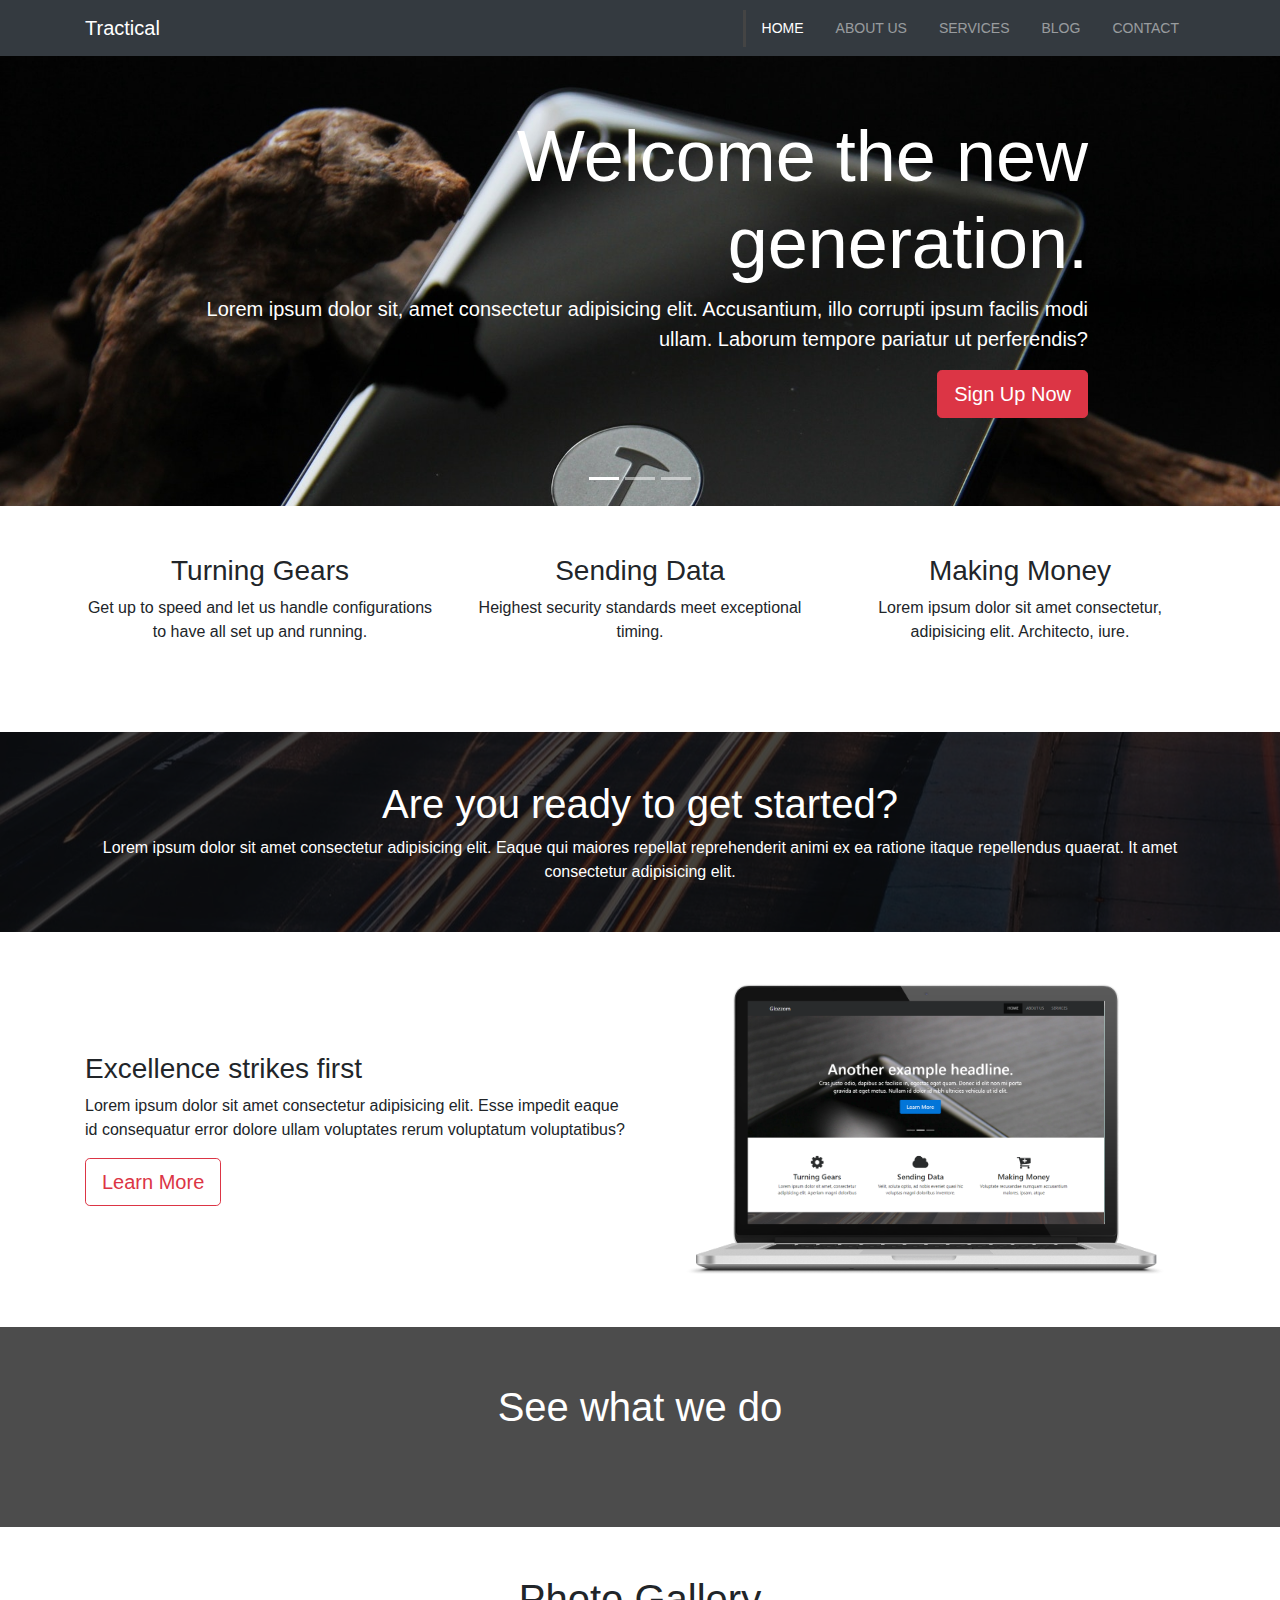
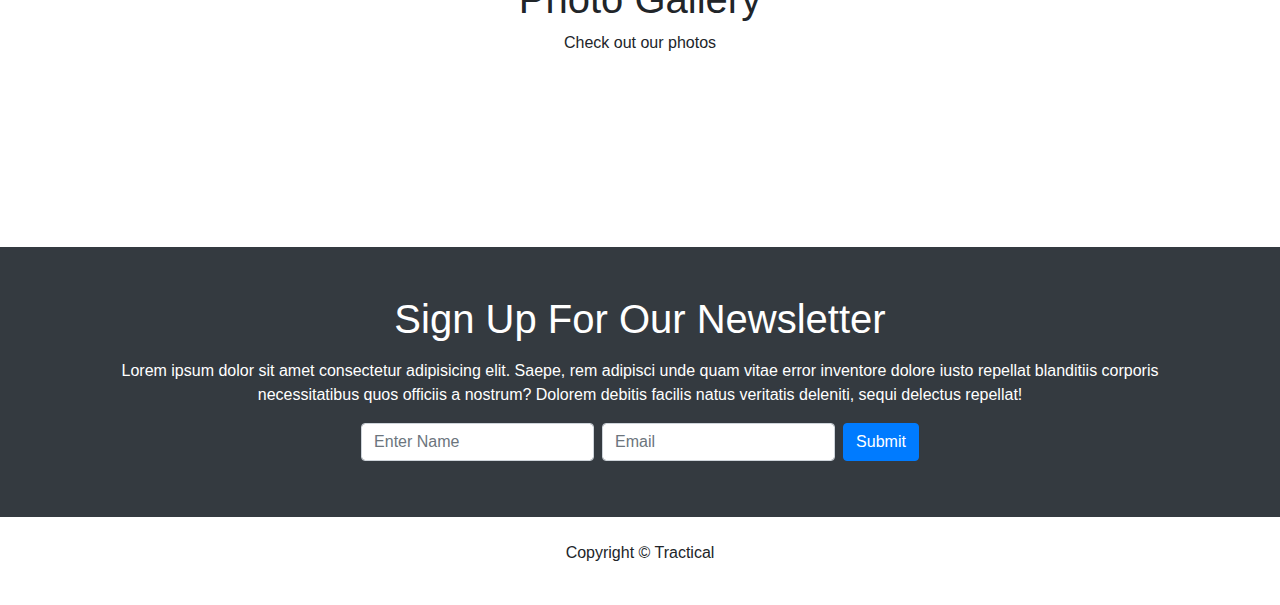
==== index.html @ 7f58cc16 "text edits" ====
<!DOCTYPE html>
<html lang="en">

<head>
  <meta charset="UTF-8" />
  <meta name="viewport" content="width=device-width, initial-scale=1.0" />
  <meta http-equiv="X-UA-Compatible" content="ie=edge" />
  <link rel="stylesheet" href="https://use.fontawesome.com/releases/v5.8.1/css/all.css"
    integrity="sha384-50oBUHEmvpQ+1lW4y57PTFmhCaXp0ML5d60M1M7uH2+nqUivzIebhndOJK28anvf" crossorigin="anonymous" />
  <link rel="stylesheet" href="https://stackpath.bootstrapcdn.com/bootstrap/4.3.1/css/bootstrap.min.css"
    integrity="sha384-ggOyR0iXCbMQv3Xipma34MD+dH/1fQ784/j6cY/iJTQUOhcWr7x9JvoRxT2MZw1T" crossorigin="anonymous" />
  <link rel="stylesheet" href="https://cdnjs.cloudflare.com/ajax/libs/ekko-lightbox/5.3.0/ekko-lightbox.css" />
  <link rel="stylesheet" href="css/style.css" />
  <title>Tractical</title>
</head>

<body>
  <nav class="navbar navbar-expand-sm navbar-dark bg-dark">
    <div class="container">
      <a href="index.html" class="navbar-brand">Tractical</a>
      <button class="navbar-toggler" data-toggle="collapse" data-target="#navbarCollapse">
        <span class="navbar-toggler-icon"></span>
      </button>
      <div class="collapse navbar-collapse" id="navbarCollapse">
        <ul class="navbar-nav ml-auto">
          <li class="nav-item active">
            <a href="index.html" class="nav-link">Home</a>
          </li>
          <li class="nav-item">
            <a href="about.html" class="nav-link">About Us</a>
          </li>
          <li class="nav-item">
            <a href="services.html" class="nav-link">Services</a>
          </li>
          <li class="nav-item">
            <a href="blog.html" class="nav-link">Blog</a>
          </li>
          <li class="nav-item">
            <a href="contact.html" class="nav-link">Contact</a>
          </li>
        </ul>
      </div>
    </div>
  </nav>

  <!-- SHOWCASE SLIDER -->
  <section id="showcase">
    <div id="myCarousel" class="carousel slide" data-ride="carousel">
      <ol class="carousel-indicators">
        <li class="active" data-target="#myCarousel" data-slide-to="0"></li>
        <li data-target="#myCarousel" data-slide-to="1"></li>
        <li data-target="#myCarousel" data-slide-to="2"></li>
      </ol>
      <div class="carousel-inner">

        <div class="carousel-item carousel-image-1 active">
          <div class="container">
            <div class="carousel-caption d-none d-sm-block text-right mb-5">
              <h1 class="display-3">Welcome the new generation.</h1>
              <p class="lead">
                Lorem ipsum dolor sit, amet consectetur adipisicing elit. Accusantium, illo corrupti ipsum
                facilis modi ullam. Laborum tempore pariatur ut perferendis?
              </p>
              <a href="#" class="btn btn-danger btn-lg">Sign Up Now</a>
            </div>
          </div>
        </div>

        <div class="carousel-item carousel-image-2">
          <div class="container">
            <div class="carousel-caption d-none d-sm-block mb-5">
              <h1 class="display-3">Enjoy instant service.</h1>
              <p class="lead">
                Lorem ipsum dolor sit, amet consectetur adipisicing elit. Accusantium, illo corrupti ipsum
                facilis modi ullam. Laborum tempore pariatur ut perferendis?
              </p>
              <a href="#" class="btn btn-primary btn-lg">Learn More</a>
            </div>
          </div>
        </div>

        <div class="carousel-item carousel-image-3">
          <div class="container">
            <div class="carousel-caption d-none d-sm-block text-right mb-5">
              <h1 class="display-3">Lightness.</h1>
              <p class="lead">
                Lorem ipsum dolor sit, amet consectetur adipisicing elit. Accusantium, illo corrupti ipsum
                facilis modi ullam. Laborum tempore pariatur ut perferendis?
              </p>
              <a href="#" class="btn btn-success btn-lg">Learn More</a>
            </div>
          </div>
        </div>

      </div>

    </div>
  </section>

  <!-- HOME ICON SECTION -->
  <section id="home-icons" class="py-5">
    <div class="container">
      <div class="row">
        <div class="col-md-4 mb-4 text-center">
          <i class="fas fa-cog fa-3x mb-2"></i>
          <h3>Turning Gears</h3>
          <p>Get up to speed and let us handle configurations to have all set up and running.</p>
        </div>
        <div class="col-md-4 mb-4 text-center">
          <i class="fas fa-cloud fa-3x mb-2"></i>
          <h3>Sending Data</h3>
          <p>Heighest security standards meet exceptional timing.</p>
        </div>
        <div class="col-md-4 mb-4 text-center">
          <i class="fas fa-cart-plus fa-3x mb-2"></i>
          <h3>Making Money</h3>
          <p>Lorem ipsum dolor sit amet consectetur, adipisicing elit. Architecto, iure.</p>
        </div>
      </div>
    </div>
  </section>

  <!-- HOME HEADING SECTION -->
  <section id="home-heading" class="p-5">
    <div class="dark-overlay">
      <div class="container pt-5">
        <div class="row">
          <div class="col-12">
            <h1>Are you ready to get started?</h1>
            <p class="d-none d-md-block">
              Lorem ipsum dolor sit amet consectetur adipisicing elit. Eaque qui maiores
              repellat reprehenderit animi ex ea ratione itaque repellendus quaerat. It
              amet consectetur adipisicing elit.
            </p>
          </div>
        </div>
      </div>
    </div>
  </section>

  <!-- INFO SECTION -->
  <section id="info" class="py-3">
    <div class="container">
      <div class="row">
        <div class="col-md-6 align-self-center">
          <h3>Excellence strikes first</h3>
          <p>Lorem ipsum dolor sit amet consectetur adipisicing elit. Esse impedit eaque id consequatur error dolore
            ullam voluptates rerum voluptatum voluptatibus?
          </p>
          <a href="about.html" class="btn btn-outline-danger btn-lg">Learn More</a>
        </div>
        <div class="col-md-6">
          <img src="img/laptop.png" alt="laptop" class="img-fluid">
        </div>
      </div>
    </div>
  </section>

  <!-- VIDEO PLAY SECTION -->
  <section id="video-play" class="p-5">
    <div class="dark-overlay">
      <div class="container pt-5">
        <div class="row">
          <div class="col-12">
            <a href="#" class="video" data-video="https://www.youtube.com/embed/n5uz7egB9tA" data-toggle="modal"
              data-target="#videoModal">
              <i class="fas fa-play fa-3x"></i>
            </a>
            <h1 class="mt-2">See what we do</h1>
          </div>
        </div>
      </div>
    </div>
  </section>

  <!-- PHOTO GALLERY -->
  <section id="gallery" class="py-5">
    <div class="container">
      <h1 class="text-center">Photo Gallery</h1>
      <p class="text-center">Check out our photos</p>

      <!-- First Row in Gallery -->
      <div class="row mb-3">

        <div class="col-md-4 mb-resp">
          <a href="https://images.unsplash.com/photo-1531297484001-80022131f5a1?ixlib=rb-1.2.1&ixid=eyJhcHBfaWQiOjEyMDd9&auto=format&fit=crop&w=560&h=560&q=60"
            data-toggle="lightbox" data-gallery="img-gallery" data-height="560" data-width="560">
            <img
              src="https://images.unsplash.com/photo-1531297484001-80022131f5a1?ixlib=rb-1.2.1&ixid=eyJhcHBfaWQiOjEyMDd9&auto=format&fit=crop&w=560&h=560&q=60"
              alt="" class="img-fluid">
          </a>
        </div>

        <div class="col-md-4 mb-resp">
          <a href="https://images.unsplash.com/photo-1488590528505-98d2b5aba04b?ixlib=rb-1.2.1&ixid=eyJhcHBfaWQiOjEyMDd9&auto=format&fit=crop&w=560&h=560&q=60"
            data-toggle="lightbox" data-gallery="img-gallery" data-height="560" data-width="560">
            <img
              src="https://images.unsplash.com/photo-1488590528505-98d2b5aba04b?ixlib=rb-1.2.1&ixid=eyJhcHBfaWQiOjEyMDd9&auto=format&fit=crop&w=560&h=560&q=60"
              alt="" class="img-fluid">
          </a>
        </div>

        <div class="col-md-4">
          <a href="https://images.unsplash.com/photo-1520607162513-77705c0f0d4a?ixlib=rb-1.2.1&ixid=eyJhcHBfaWQiOjEyMDd9&auto=format&fit=crop&w=560&h=560&q=60"
            data-toggle="lightbox" data-gallery="img-gallery" data-height="560" data-width="560">
            <img
              src="https://images.unsplash.com/photo-1520607162513-77705c0f0d4a?ixlib=rb-1.2.1&ixid=eyJhcHBfaWQiOjEyMDd9&auto=format&fit=crop&w=560&h=560&q=60"
              alt="" class="img-fluid">
          </a>
        </div>

      </div>

      <!-- Second Row in Gallery -->
      <div class="row mb-3">

        <div class="col-md-4 mb-resp">
          <a href="https://images.unsplash.com/photo-1487875961445-47a00398c267?ixlib=rb-1.2.1&ixid=eyJhcHBfaWQiOjEyMDd9&auto=format&fit=crop&w=560&h=560&q=60"
            data-toggle="lightbox" data-gallery="img-gallery" data-height="560" data-width="560">
            <img
              src="https://images.unsplash.com/photo-1487875961445-47a00398c267?ixlib=rb-1.2.1&ixid=eyJhcHBfaWQiOjEyMDd9&auto=format&fit=crop&w=560&h=560&q=60"
              alt="" class="
              img-fluid">
          </a>
        </div>

        <div class="col-md-4 mb-resp">
          <a href="https://images.unsplash.com/photo-1490971588422-52f6262a237a?ixlib=rb-1.2.1&ixid=eyJhcHBfaWQiOjEyMDd9&auto=format&fit=crop&w=560&h=560&q=60"
            data-toggle="lightbox" data-gallery="img-gallery" data-height="560" data-width="560">
            <img
              src="https://images.unsplash.com/photo-1490971588422-52f6262a237a?ixlib=rb-1.2.1&ixid=eyJhcHBfaWQiOjEyMDd9&auto=format&fit=crop&w=560&h=560&q=60"
              alt="" class="img-fluid">
          </a>
        </div>

        <div class="col-md-4">
          <a href="https://images.unsplash.com/photo-1488376986648-2512dfc6f736?ixlib=rb-1.2.1&ixid=eyJhcHBfaWQiOjEyMDd9&auto=format&fit=crop&w=560&h=560&q=60"
            data-toggle="lightbox" data-gallery="img-gallery" data-height="560" data-width="560">
            <img
              src="https://images.unsplash.com/photo-1488376986648-2512dfc6f736?ixlib=rb-1.2.1&ixid=eyJhcHBfaWQiOjEyMDd9&auto=format&fit=crop&w=560&h=560&q=60"
              alt="" class="img-fluid">
          </a>
        </div>

      </div>

      <!-- Third Row in Gallery -->
      <div class="row mb-4">

        <div class="col-md-4 mb-resp">
          <a href="https://images.unsplash.com/photo-1432888498266-38ffec3eaf0a?ixlib=rb-1.2.1&ixid=eyJhcHBfaWQiOjEyMDd9&auto=format&fit=crop&w=560&h=560&q=60"
            data-toggle="lightbox" data-gallery="img-gallery" data-height="560" data-width="560">
            <img
              src="https://images.unsplash.com/photo-1432888498266-38ffec3eaf0a?ixlib=rb-1.2.1&ixid=eyJhcHBfaWQiOjEyMDd9&auto=format&fit=crop&w=560&h=560&q=60"
              alt="" class="img-fluid">
          </a>
        </div>

        <div class="col-md-4 mb-resp">
          <a href="https://images.unsplash.com/photo-1536412597336-ade7b523ecfc?ixlib=rb-1.2.1&ixid=eyJhcHBfaWQiOjEyMDd9&auto=format&fit=crop&w=560&h=560&q=60"
            data-toggle="lightbox" data-gallery="img-gallery" data-height="560" data-width="560">
            <img
              src="https://images.unsplash.com/photo-1536412597336-ade7b523ecfc?ixlib=rb-1.2.1&ixid=eyJhcHBfaWQiOjEyMDd9&auto=format&fit=crop&w=560&h=560&q=60"
              alt="" class="img-fluid">
          </a>
        </div>

        <div class="col-md-4 mb-resp">
          <a href="https://images.unsplash.com/photo-1484662020986-75935d2ebc66?ixlib=rb-1.2.1&ixid=eyJhcHBfaWQiOjEyMDd9&auto=format&fit=crop&w=560&h=560&q=60"
            data-toggle="lightbox" data-gallery="img-gallery" data-height="560" data-width="560">
            <img
              src="https://images.unsplash.com/photo-1484662020986-75935d2ebc66?ixlib=rb-1.2.1&ixid=eyJhcHBfaWQiOjEyMDd9&auto=format&fit=crop&w=560&h=560&q=60"
              alt="" class="img-fluid">
          </a>
        </div>

      </div>
    </div>
  </section>

  <!-- NEWSLETTER -->
  <section id="newsletter" class="text-center p-5 bg-dark text-white">
    <div class="container">
      <div class="row">
        <div class="col">
          <h1 class="mb-3">Sign Up For Our Newsletter</h1>
          <p>
            Lorem ipsum dolor sit amet consectetur adipisicing elit. Saepe, rem adipisci unde quam vitae error
            inventore dolore iusto repellat blanditiis corporis necessitatibus quos officiis a nostrum? Dolorem debitis
            facilis natus veritatis deleniti, sequi delectus repellat!
          </p>
          <form action="" class="form-inline justify-content-center">
            <input type="text" class="form-control mb-2 mr-2" placeholder="Enter Name">
            <input type="email" class="form-control mb-2 mr-2" placeholder="Email">
            <button class="btn btn-primary mb-2">Submit</button>
          </form>
        </div>
      </div>
    </div>
  </section>

  <!-- FOOTER -->
  <footer id="main-footer" class="text-center p-4">
    <div class="container">
      <div class="row">
        <div class="col">
          <p>Copyright &copy; <span id="year"></span> Tractical</p>
        </div>
      </div>
    </div>
  </footer>

  <!-- VIDEO MODAL-->
  <div id="videoModal" class="modal fade">
    <div class="modal-dialog">
      <div class="modal-content">
        <div class="modal-body">
          <button class="close" data-dismiss="modal">
            <span>&times;</span>
          </button>
          <iframe src="" frameborder="0" height="350" width="100%" allowfullscreen></iframe>
        </div>
      </div>
    </div>
  </div>

  <script src="https://code.jquery.com/jquery-3.4.0.min.js"
    integrity="sha256-BJeo0qm959uMBGb65z40ejJYGSgR7REI4+CW1fNKwOg=" crossorigin="anonymous"></script>
  <script src="https://cdnjs.cloudflare.com/ajax/libs/popper.js/1.14.7/umd/popper.min.js"
    integrity="sha384-UO2eT0CpHqdSJQ6hJty5KVphtPhzWj9WO1clHTMGa3JDZwrnQq4sF86dIHNDz0W1" crossorigin="anonymous">
  </script>
  <script src="https://stackpath.bootstrapcdn.com/bootstrap/4.3.1/js/bootstrap.min.js"
    integrity="sha384-JjSmVgyd0p3pXB1rRibZUAYoIIy6OrQ6VrjIEaFf/nJGzIxFDsf4x0xIM+B07jRM" crossorigin="anonymous">
  </script>
  <script src="https://cdnjs.cloudflare.com/ajax/libs/ekko-lightbox/5.3.0/ekko-lightbox.min.js"></script>
  <script>
    //Get the current year for the copyright with: <span id="year"></span>
    $('#year').text(new Date().getFullYear());

    // Configure Slider
    $('.carousel').carousel({
      interval: 6000,
      pause: 'hover'
    });

    // Lightbox init
    $(document).on('click', '[data-toggle="lightbox"]', function (event) {
      event.preventDefault();
      $(this).ekkoLightbox();
    });

    // Video Play
    $(function () {
      // Auto play modal video
      $(".video").click(function () {
        var theModal = $(this).data("target"),
          videoSRC = $(this).attr("data-video"),
          videoSRCauto = videoSRC + "?modestbranding=1&rel=0&controls=0&showinfo=0&html5=1&autoplay=1";
        $(theModal + ' iframe').attr('src', videoSRCauto);
        $(theModal + ' button.close').click(function () {
          $(theModal + ' iframe').attr('src', videoSRC);
        });
      });
    });
  </script>
</body>

</html>
---- css/style.css ----
body {
  overflow-x: hidden; }

.navbar .nav-link {
  font-size: 14px;
  text-transform: uppercase;
  padding-left: 1rem !important;
  padding-right: 1rem !important; }
.navbar .nav-item.active {
  border-left: #444 3px solid; }

#showcase .carousel-item {
  height: 450px; }
#showcase .carousel-image-1 {
  background: url("../img/image1.jpg");
  background-size: cover; }
#showcase .carousel-image-2 {
  background: url("../img/image2.jpg");
  background-size: cover; }
#showcase .carousel-image-3 {
  background: url("../img/image3.jpg");
  background-size: cover; }

#home-heading {
  position: relative;
  min-height: 200px;
  background: url("../img/lights.jpg");
  background-attachment: fixed;
  background-repeat: no-repeat;
  text-align: center;
  color: #fff; }

#video-play {
  position: relative;
  min-height: 200px;
  background: url("../img/media.jpg");
  background-attachment: fixed;
  background-repeat: no-repeat;
  background-position: 0 0;
  text-align: center;
  color: #fff; }
  #video-play .video {
    color: #fff; }

.dark-overlay {
  position: absolute;
  top: 0;
  left: 0;
  width: 100%;
  height: 100%;
  background: rgba(0, 0, 0, 0.7); }

#main-about .about-img {
  margin-top: -50px; }
@media (min-width: 1200px) {
  #main-about .about-text {
    margin-top: 50px; } }

#page-header {
  height: 200px;
  background: url("../img/image1.jpg");
  background-position: 0 -280px;
  background-attachment: fixed;
  color: #fff;
  border-bottom: 1px #eee solid;
  padding-top: 50px; }

#main-services #faq .card {
  border: #444; }
#main-services #faq a {
  color: #fff;
  text-decoration: none; }
#main-services #faq .card-body,
#main-services #faq .card-header {
  background: #333; }

#main-blog #main-footer {
  background: #343a40;
  color: #fff; }

@media (max-width: 768px) {
  .mb-resp {
    margin-bottom: 1rem; } }
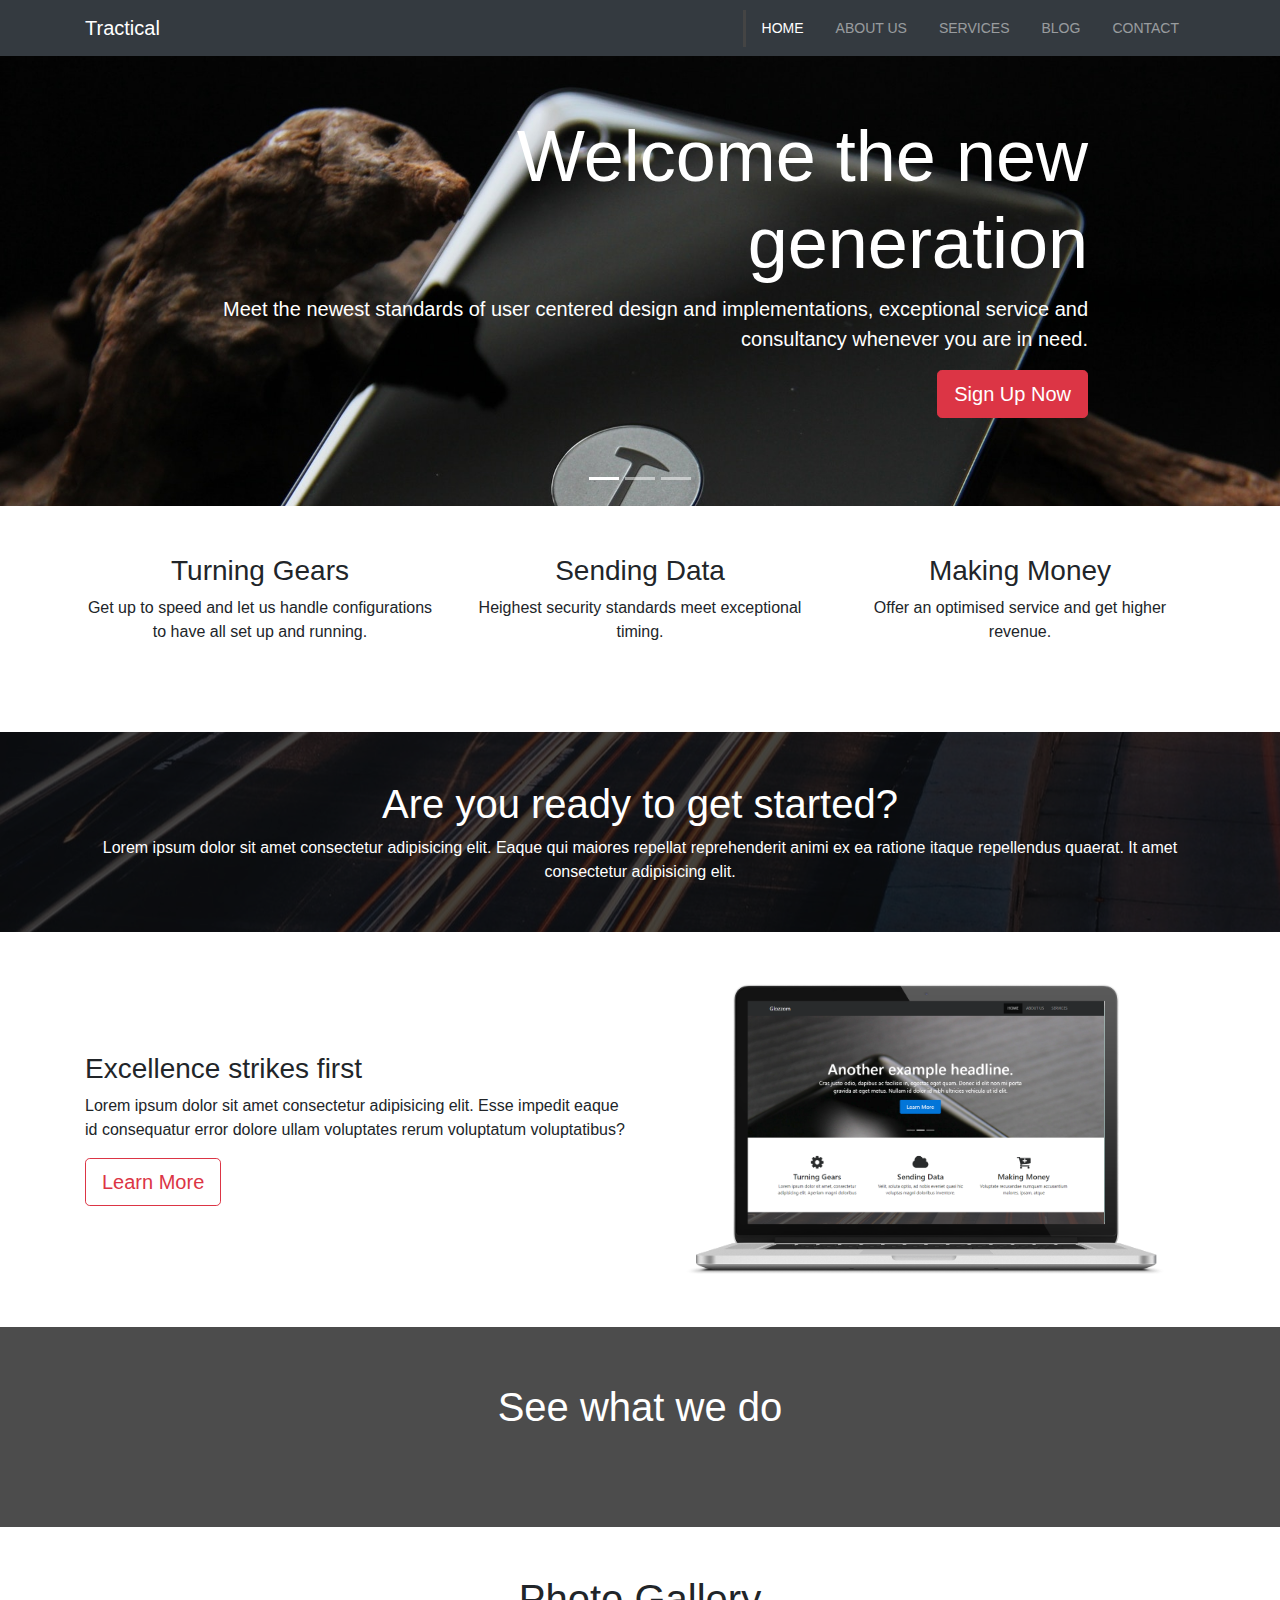
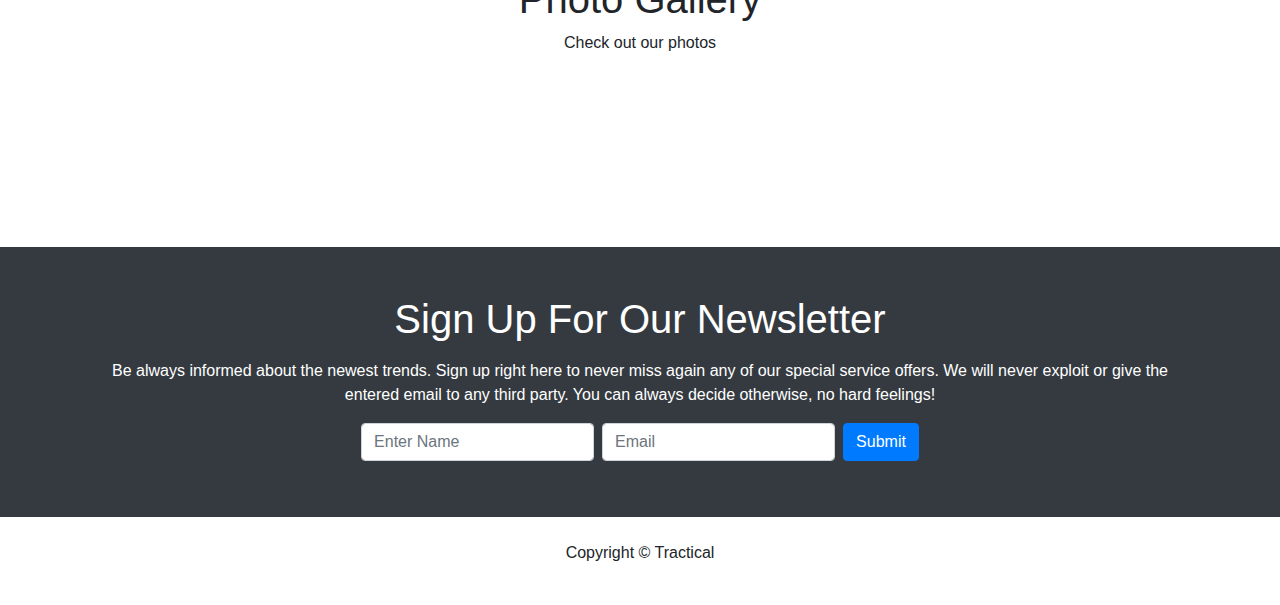
==== commit 3bdff163: "uxwriting service page partly, edit column size depending on text size." ====
--- a/index.html
+++ b/index.html
@@ -56,12 +56,12 @@
         <div class="carousel-item carousel-image-1 active">
           <div class="container">
             <div class="carousel-caption d-none d-sm-block text-right mb-5">
-              <h1 class="display-3">Welcome the new generation.</h1>
+              <h1 class="display-3">Welcome the new generation</h1>
               <p class="lead">
-                Lorem ipsum dolor sit, amet consectetur adipisicing elit. Accusantium, illo corrupti ipsum
-                facilis modi ullam. Laborum tempore pariatur ut perferendis?
+                Meet the newest standards of user centered design and implementations, exceptional service and
+                consultancy whenever you are in need.
               </p>
-              <a href="#" class="btn btn-danger btn-lg">Sign Up Now</a>
+              <a href="/services.html" class="btn btn-danger btn-lg">Sign Up Now</a>
             </div>
           </div>
         </div>
@@ -69,9 +69,9 @@
         <div class="carousel-item carousel-image-2">
           <div class="container">
             <div class="carousel-caption d-none d-sm-block mb-5">
-              <h1 class="display-3">Enjoy instant service.</h1>
+              <h1 class="display-3">Instant service</h1>
               <p class="lead">
-                Lorem ipsum dolor sit, amet consectetur adipisicing elit. Accusantium, illo corrupti ipsum
+                Enjoy instant service, amet consectetur adipisicing elit. Accusantium, illo corrupti ipsum
                 facilis modi ullam. Laborum tempore pariatur ut perferendis?
               </p>
               <a href="#" class="btn btn-primary btn-lg">Learn More</a>
@@ -81,8 +81,8 @@
 
         <div class="carousel-item carousel-image-3">
           <div class="container">
-            <div class="carousel-caption d-none d-sm-block text-right mb-5">
-              <h1 class="display-3">Lightness.</h1>
+            <div class="carousel-caption d-none d-sm-block text-left mb-5">
+              <h1 class="display-3">Lightness</h1>
               <p class="lead">
                 Lorem ipsum dolor sit, amet consectetur adipisicing elit. Accusantium, illo corrupti ipsum
                 facilis modi ullam. Laborum tempore pariatur ut perferendis?
@@ -114,7 +114,7 @@
         <div class="col-md-4 mb-4 text-center">
           <i class="fas fa-cart-plus fa-3x mb-2"></i>
           <h3>Making Money</h3>
-          <p>Lorem ipsum dolor sit amet consectetur, adipisicing elit. Architecto, iure.</p>
+          <p>Offer an optimised service and get higher revenue.</p>
         </div>
       </div>
     </div>
@@ -285,9 +285,9 @@
         <div class="col">
           <h1 class="mb-3">Sign Up For Our Newsletter</h1>
           <p>
-            Lorem ipsum dolor sit amet consectetur adipisicing elit. Saepe, rem adipisci unde quam vitae error
-            inventore dolore iusto repellat blanditiis corporis necessitatibus quos officiis a nostrum? Dolorem debitis
-            facilis natus veritatis deleniti, sequi delectus repellat!
+            Be always informed about the newest trends. Sign up right here to never miss again any of our special
+            service offers. We will never exploit or give the entered email to any third party. You can always decide
+            otherwise, no hard feelings!
           </p>
           <form action="" class="form-inline justify-content-center">
             <input type="text" class="form-control mb-2 mr-2" placeholder="Enter Name">
--- a/css/style.css
+++ b/css/style.css
@@ -1,25 +1,36 @@
 body {
-  overflow-x: hidden; }
+  overflow-x: hidden;
+}
 
 .navbar .nav-link {
   font-size: 14px;
   text-transform: uppercase;
   padding-left: 1rem !important;
-  padding-right: 1rem !important; }
+  padding-right: 1rem !important;
+}
+
 .navbar .nav-item.active {
-  border-left: #444 3px solid; }
+  border-left: #444 3px solid;
+}
 
 #showcase .carousel-item {
-  height: 450px; }
+  height: 450px;
+}
+
 #showcase .carousel-image-1 {
   background: url("../img/image1.jpg");
-  background-size: cover; }
+  background-size: cover;
+}
+
 #showcase .carousel-image-2 {
   background: url("../img/image2.jpg");
-  background-size: cover; }
+  background-size: cover;
+}
+
 #showcase .carousel-image-3 {
   background: url("../img/image3.jpg");
-  background-size: cover; }
+  background-size: cover;
+}
 
 #home-heading {
   position: relative;
@@ -28,7 +39,8 @@
   background-attachment: fixed;
   background-repeat: no-repeat;
   text-align: center;
-  color: #fff; }
+  color: #fff;
+}
 
 #video-play {
   position: relative;
@@ -38,9 +50,12 @@
   background-repeat: no-repeat;
   background-position: 0 0;
   text-align: center;
-  color: #fff; }
-  #video-play .video {
-    color: #fff; }
+  color: #fff;
+}
+
+#video-play .video {
+  color: #fff;
+}
 
 .dark-overlay {
   position: absolute;
@@ -48,13 +63,18 @@
   left: 0;
   width: 100%;
   height: 100%;
-  background: rgba(0, 0, 0, 0.7); }
+  background: rgba(0, 0, 0, 0.7);
+}
 
 #main-about .about-img {
-  margin-top: -50px; }
+  margin-top: -50px;
+}
+
 @media (min-width: 1200px) {
   #main-about .about-text {
-    margin-top: 50px; } }
+    margin-top: 50px;
+  }
+}
 
 #page-header {
   height: 200px;
@@ -63,21 +83,36 @@
   background-attachment: fixed;
   color: #fff;
   border-bottom: 1px #eee solid;
-  padding-top: 50px; }
+  padding-top: 50px;
+}
+
+@media (max-width: 768px) {
+  #main-services #faq h1 {
+    font-size: 1.5rem;
+  }
+}
 
 #main-services #faq .card {
-  border: #444; }
+  border: #444;
+}
+
 #main-services #faq a {
   color: #fff;
-  text-decoration: none; }
+  text-decoration: none;
+}
+
 #main-services #faq .card-body,
 #main-services #faq .card-header {
-  background: #333; }
+  background: #333;
+}
 
 #main-blog #main-footer {
   background: #343a40;
-  color: #fff; }
+  color: #fff;
+}
 
 @media (max-width: 768px) {
   .mb-resp {
-    margin-bottom: 1rem; } }
+    margin-bottom: 1rem;
+  }
+}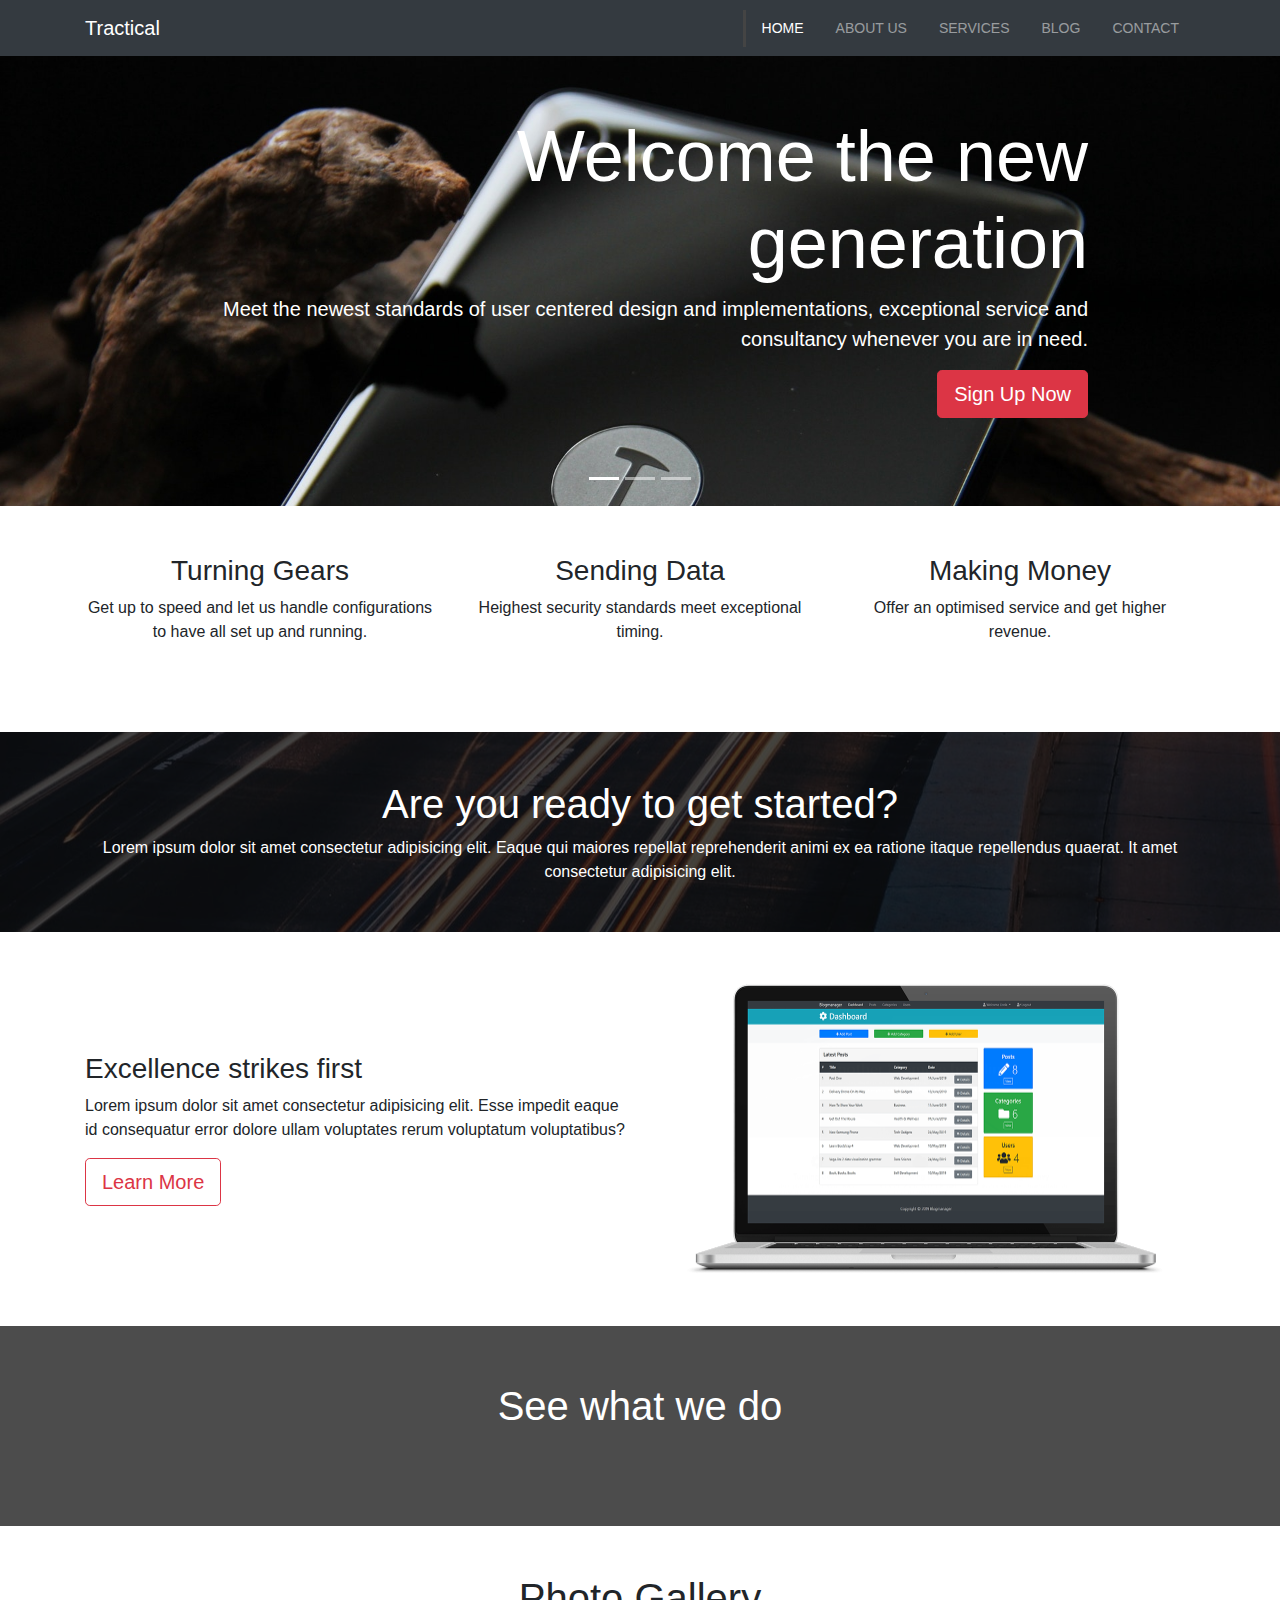
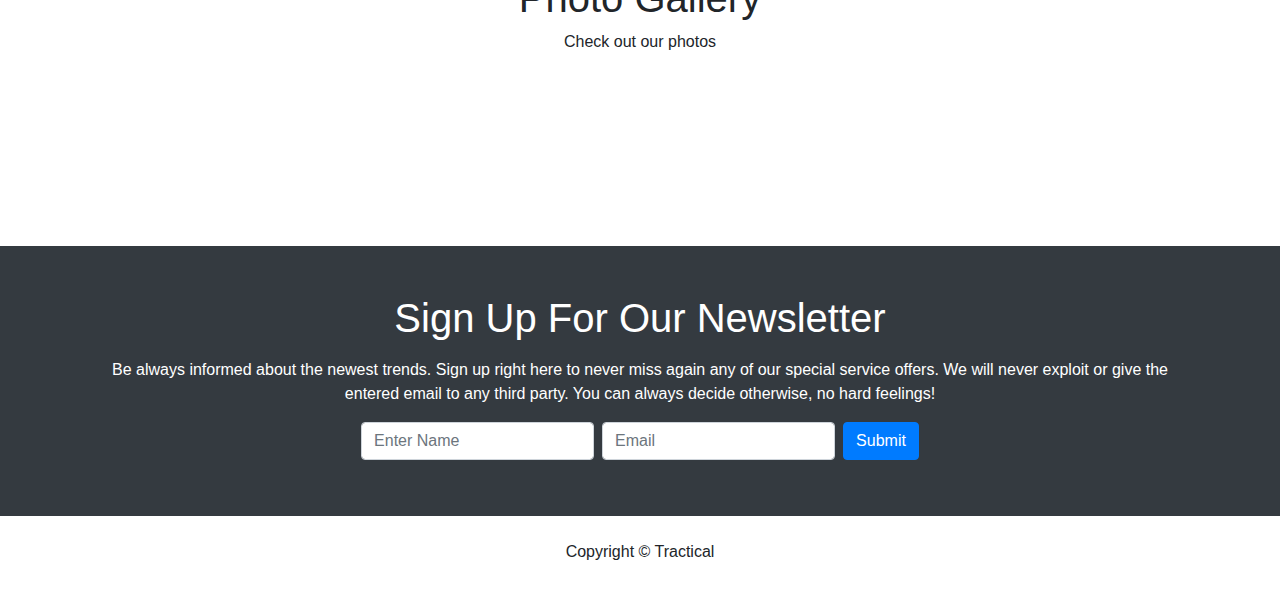
==== commit 09ffaab6: "changed image on index page, uxwriting finish up on service page" ====
--- a/index.html
+++ b/index.html
@@ -74,7 +74,7 @@
                 Enjoy instant service, amet consectetur adipisicing elit. Accusantium, illo corrupti ipsum
                 facilis modi ullam. Laborum tempore pariatur ut perferendis?
               </p>
-              <a href="#" class="btn btn-primary btn-lg">Learn More</a>
+              <a href="/about.html" class="btn btn-primary btn-lg">Learn More</a>
             </div>
           </div>
         </div>
@@ -87,7 +87,7 @@
                 Lorem ipsum dolor sit, amet consectetur adipisicing elit. Accusantium, illo corrupti ipsum
                 facilis modi ullam. Laborum tempore pariatur ut perferendis?
               </p>
-              <a href="#" class="btn btn-success btn-lg">Learn More</a>
+              <a href="/blog.html" class="btn btn-success btn-lg">Learn More</a>
             </div>
           </div>
         </div>
--- a/css/style.css
+++ b/css/style.css
@@ -86,7 +86,7 @@
   padding-top: 50px;
 }
 
-@media (max-width: 768px) {
+@media (max-width: 992px) {
   #main-services #faq h1 {
     font-size: 1.5rem;
   }
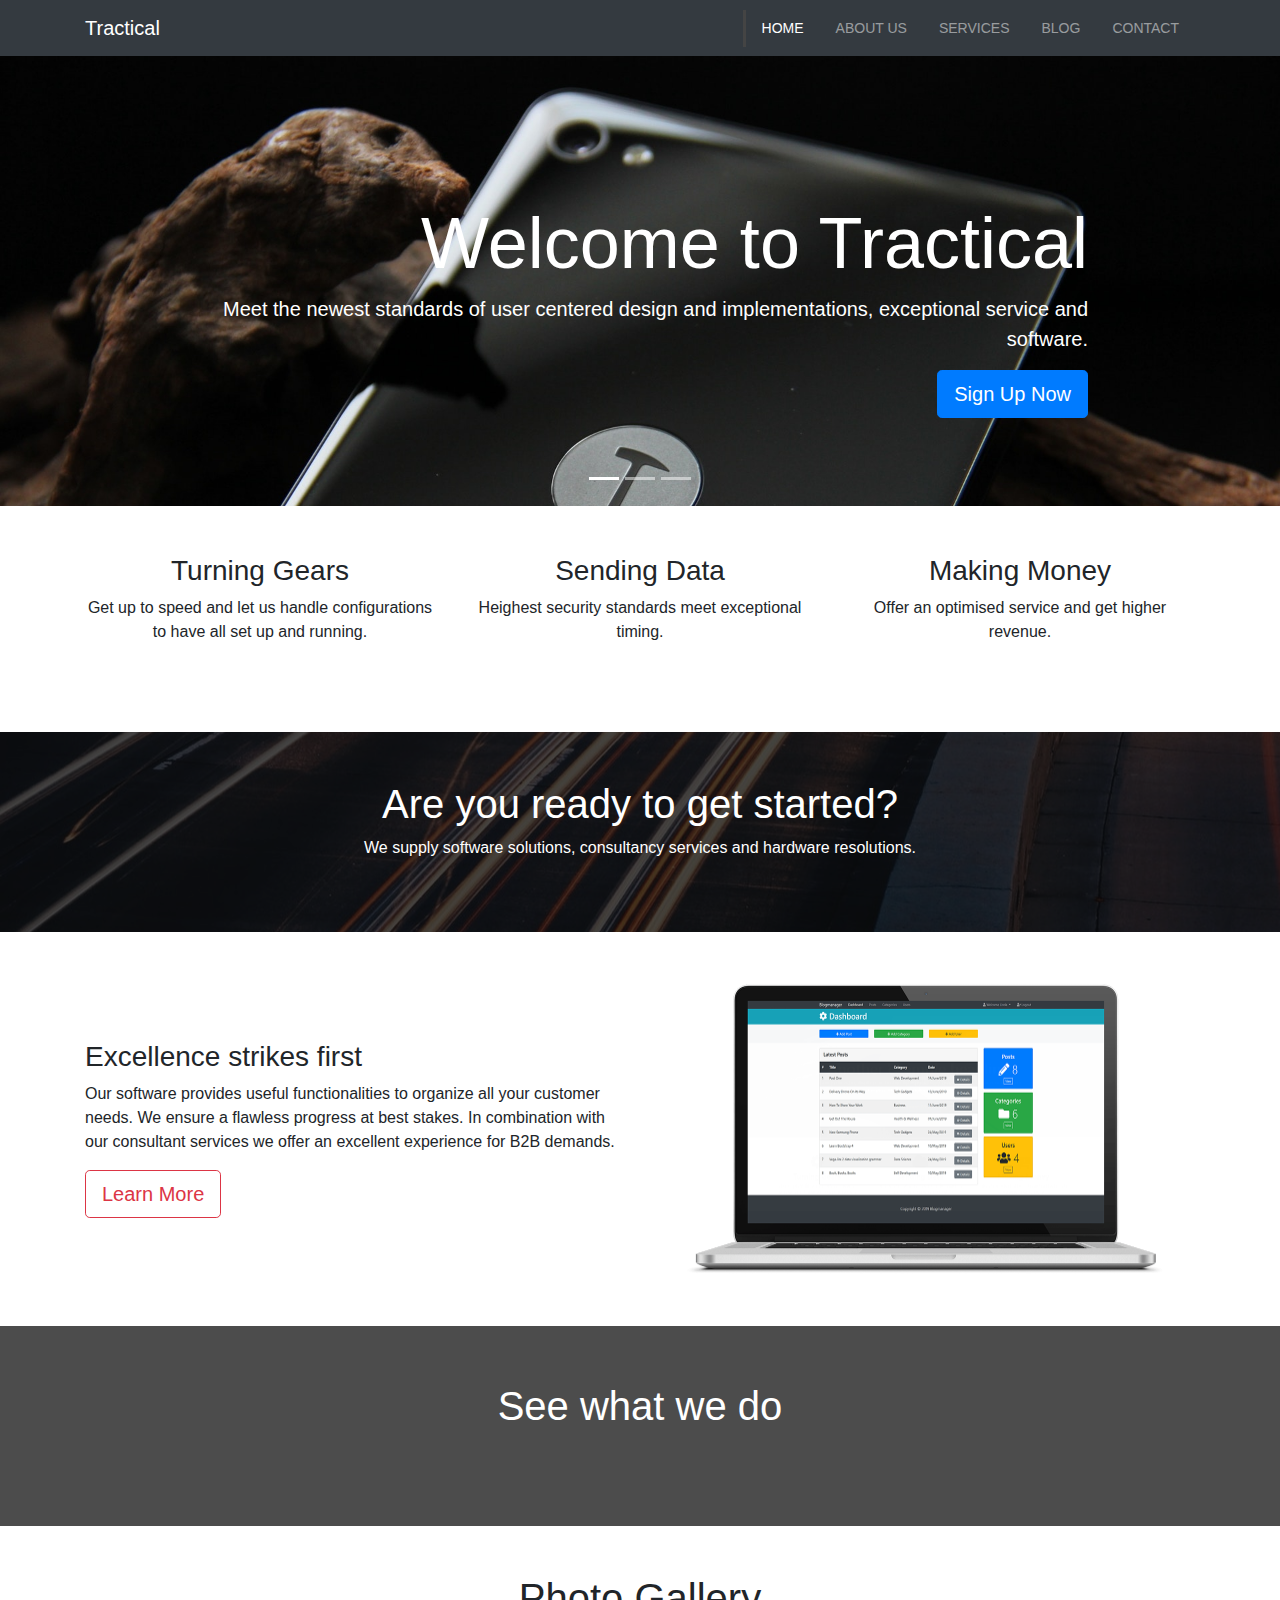
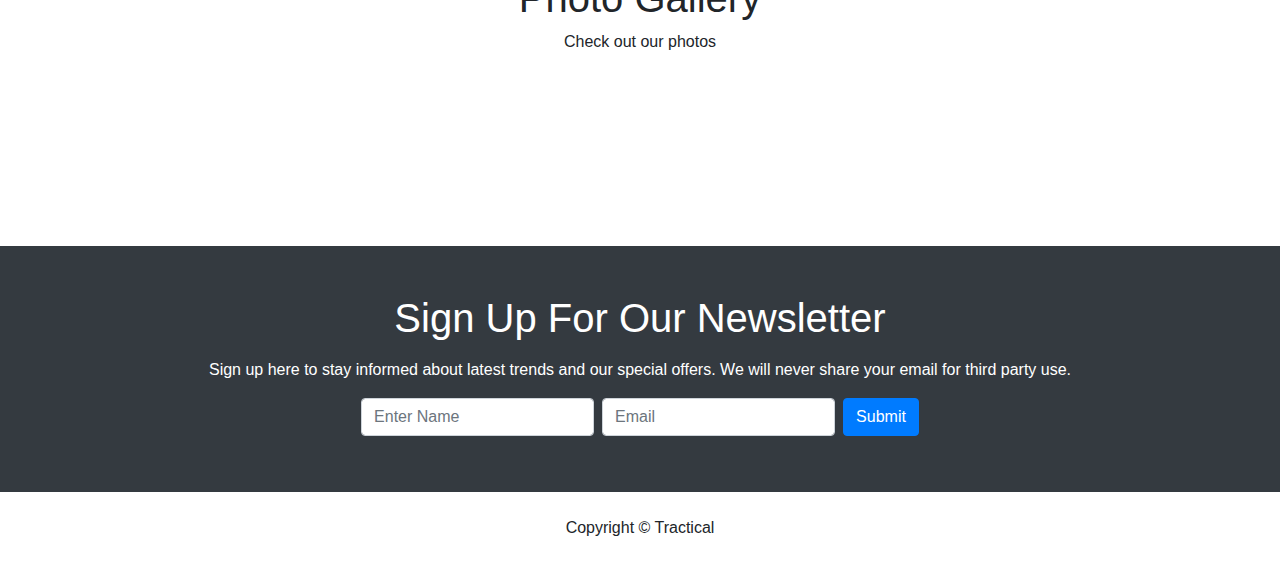
==== commit bac8f1c8: "uxwriting finish index, edit blog quotes, shorten contact subheader, darken hero image3" ====
--- a/index.html
+++ b/index.html
@@ -56,12 +56,12 @@
         <div class="carousel-item carousel-image-1 active">
           <div class="container">
             <div class="carousel-caption d-none d-sm-block text-right mb-5">
-              <h1 class="display-3">Welcome the new generation</h1>
+              <h1 class="display-3">Welcome to Tractical</h1>
               <p class="lead">
                 Meet the newest standards of user centered design and implementations, exceptional service and
-                consultancy whenever you are in need.
+                software.
               </p>
-              <a href="/services.html" class="btn btn-danger btn-lg">Sign Up Now</a>
+              <a href="/services.html" class="btn btn-primary btn-lg">Sign Up Now</a>
             </div>
           </div>
         </div>
@@ -71,10 +71,10 @@
             <div class="carousel-caption d-none d-sm-block mb-5">
               <h1 class="display-3">Instant service</h1>
               <p class="lead">
-                Enjoy instant service, amet consectetur adipisicing elit. Accusantium, illo corrupti ipsum
-                facilis modi ullam. Laborum tempore pariatur ut perferendis?
+                We offer experienced software consultancy and individual customised solutions. Find out more about
+                services!
               </p>
-              <a href="/about.html" class="btn btn-primary btn-lg">Learn More</a>
+              <a href="/about.html" class="btn btn-danger btn-lg">Learn More</a>
             </div>
           </div>
         </div>
@@ -84,8 +84,7 @@
             <div class="carousel-caption d-none d-sm-block text-left mb-5">
               <h1 class="display-3">Lightness</h1>
               <p class="lead">
-                Lorem ipsum dolor sit, amet consectetur adipisicing elit. Accusantium, illo corrupti ipsum
-                facilis modi ullam. Laborum tempore pariatur ut perferendis?
+                Read on our latest blog how we solve sustainability issues with lightness.
               </p>
               <a href="/blog.html" class="btn btn-success btn-lg">Learn More</a>
             </div>
@@ -128,9 +127,7 @@
           <div class="col-12">
             <h1>Are you ready to get started?</h1>
             <p class="d-none d-md-block">
-              Lorem ipsum dolor sit amet consectetur adipisicing elit. Eaque qui maiores
-              repellat reprehenderit animi ex ea ratione itaque repellendus quaerat. It
-              amet consectetur adipisicing elit.
+              We supply software solutions, consultancy services and hardware resolutions.
             </p>
           </div>
         </div>
@@ -144,8 +141,9 @@
       <div class="row">
         <div class="col-md-6 align-self-center">
           <h3>Excellence strikes first</h3>
-          <p>Lorem ipsum dolor sit amet consectetur adipisicing elit. Esse impedit eaque id consequatur error dolore
-            ullam voluptates rerum voluptatum voluptatibus?
+          <p>Our software provides useful functionalities to organize all your customer needs. We ensure a
+            flawless progress at best stakes. In combination with our consultant services we offer an
+            excellent experience for B2B demands.
           </p>
           <a href="about.html" class="btn btn-outline-danger btn-lg">Learn More</a>
         </div>
@@ -285,9 +283,8 @@
         <div class="col">
           <h1 class="mb-3">Sign Up For Our Newsletter</h1>
           <p>
-            Be always informed about the newest trends. Sign up right here to never miss again any of our special
-            service offers. We will never exploit or give the entered email to any third party. You can always decide
-            otherwise, no hard feelings!
+            Sign up here to stay informed about latest trends and our special
+            offers. We will never share your email for third party use.
           </p>
           <form action="" class="form-inline justify-content-center">
             <input type="text" class="form-control mb-2 mr-2" placeholder="Enter Name">
